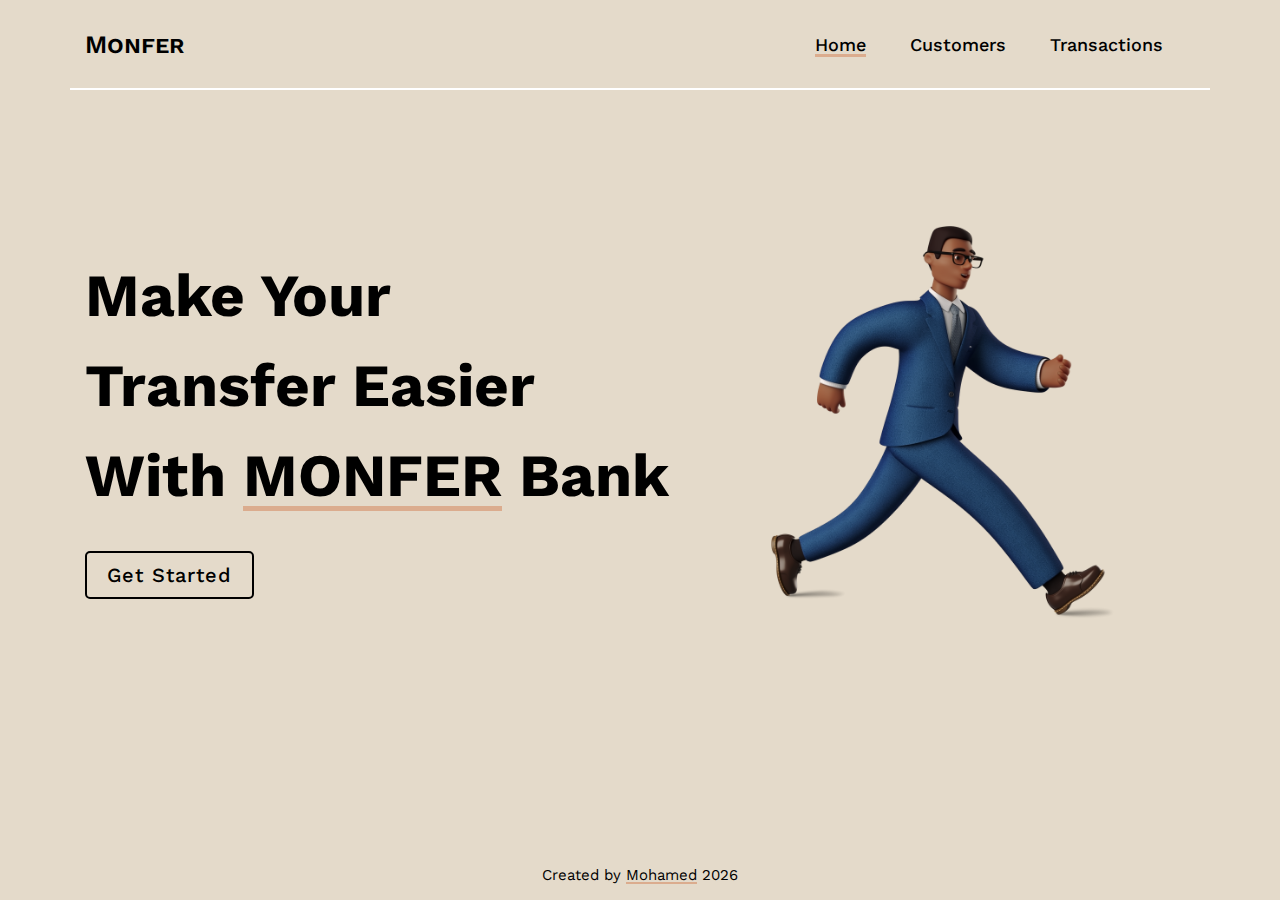
==== index.html @ ad40cb26 "move index.html to root file" ====
<!DOCTYPE html>
<html lang="en">

<head>
    <meta charset="UTF-8">
    <meta http-equiv="X-UA-Compatible" content="IE=edge">
    <meta name="viewport" content="width=device-width, initial-scale=1.0">
    <!-- Font Awesome cdn -->
    <link rel="stylesheet" href="https://cdnjs.cloudflare.com/ajax/libs/font-awesome/6.1.1/css/all.min.css"
        integrity="sha512-KfkfwYDsLkIlwQp6LFnl8zNdLGxu9YAA1QvwINks4PhcElQSvqcyVLLD9aMhXd13uQjoXtEKNosOWaZqXgel0g=="
        crossorigin="anonymous" referrerpolicy="no-referrer" />
    <!-- CSS file -->
    <link rel="stylesheet" href="../styles/main.css">
    <!-- Google fonts (Work Sans) -->
    <link rel="preconnect" href="https://fonts.googleapis.com">
    <link rel="preconnect" href="https://fonts.gstatic.com" crossorigin>
    <link href="https://fonts.googleapis.com/css2?family=Work+Sans:wght@300;400;500;600;700&display=swap"
        rel="stylesheet">

    <title>Monfer Bank</title>
</head>

<body class="light">

    <!-- Start Header -->
    <header class="header">
        <div class="container">
            <a href="index.html" class="logo">
                <i class="logo-icon fa-solid fa-building-columns"></i>
                Monfer
            </a>
            <nav class="nav-links" id="nav-links">
                <a href="index.html" class="nav-item active">Home</a>
                <a href="customers.html" class="nav-item">Customers</a>
                <a href="transactions.html" class="nav-item">Transactions</a>
            </nav>
            <div class="hamburger" id="hamburger">
                <span></span>
                <span></span>
                <span></span>
            </div>
        </div>
    </header>
    <!-- End Header -->

    <!-- Start Landing Page -->
    <section class="landing">
        <div class="container">
            <div class="landing-text">
                <h1 class="title">
                    <div>make Your</div>
                    <div>transfer easier </div>
                    <div>With <span class="bank-name">Monfer</span> Bank</div>
                </h1>
                <a href="customers.html" class="btn start-btn">Get Started</a>
            </div>
            <div class="landing-image">
                <img src="../imgs/landing-img.png" alt="" class="img">
                <div class="message">
                    <span class="circle"></span>
                    <span class="circle"></span>
                    <span class="circle">Hurry up buddy hit the start button</span>
                </div>
            </div>
        </div>
    </section>
    <!-- End Landing Page -->

    <!-- Start Footer -->
    <footer class="footer">
        Created by <span class="name">Mohamed</span> <a class="fa-brands fa-github" target="_blank"
            href="https://github.com/MohamedAlosaili/bank_system"></a>
        <span id="year"></span>
    </footer>
    <!-- End Footer -->


    <script src="../js/main.js"></script>
</body>

</html>
---- styles/main.css ----
/* Start Global Rules */
:root {
  --background-color: #e4daca;
  --color: #000;
  --secondary-color: #d68e65;
  --btn-background-color: #018294;
  --transition-delay: 0.3s;
}
* {
  margin: 0;
  padding: 0;
  font-family: "Work Sans", sans-serif;
  -webkit-box-sizing: border-box;
  -moz-box-sizing: border-box;
  box-sizing: border-box;
}
html {
  font-size: 10px;
}
@media (max-width: 767px) {
  html {
    font-size: 8px;
  }
}
body {
  background-color: var(--background-color, #e4daca);
  color: var(--color, #000);
  min-height: 100vh;
  position: relative;
}
.space-top {
  height: 15rem;
}
.container {
  padding: 0 15px;
  margin: 0 auto;
}
@media (min-width: 576px) {
  .container {
    max-width: 540px;
  }
}
@media (min-width: 768px) {
  .container {
    max-width: 720px;
  }
}
@media (min-width: 992px) {
  .container {
    max-width: 960px;
  }
}
@media (min-width: 1200px) {
  .container {
    max-width: 1140px;
  }
}
a {
  text-decoration: none;
  color: var(--color, #000);
}
.btn {
  display: inline-block;
  font-size: 1.5rem;
  font-weight: 500;
  text-transform: capitalize;
  background-color: transparent;
  color: var(--color);
  border: 2px solid #000;
  padding: 1rem 2rem;
  border-radius: 0.5rem;
  cursor: pointer;
  letter-spacing: 1px;
  -webkit-transition: background-color var(--transition-delay, 0.3s),
    color var(--transition-delay, 0.3s);
  -moz-transition: background-color var(--transition-delay, 0.3s),
    color var(--transition-delay, 0.3s);
  transition: background-color var(--transition-delay, 0.3s),
    color var(--transition-delay, 0.3s);
}
.btn:hover {
  background-color: var(--color, #000);
  color: #fff;
}
.btn:active {
  transform: scale(0.98);
}
/* End Global Rules */
/* Start Header */
.header {
  position: absolute;
  top: 0;
  left: 0;
  width: 100%;
  z-index: 100;
}
header .container {
  position: relative;
  min-height: 9rem;
  display: flex;
  justify-content: space-between;
  align-items: center;
  border-bottom: 2px solid #fff;
}
.header .logo {
  font-size: 2.5rem;
  font-weight: 600;
  font-variant: small-caps;
}
.header .logo .logo-icon {
  color: var(--secondary-color, #d68e65);
}
.header .nav-links {
  display: flex;
  align-items: center;
  justify-content: center;
  margin-right: 1rem;
}
.header .nav-links .nav-item {
  font-size: 1.8rem;
  font-weight: 500;
  margin: 0 0.2rem;
  padding: 1rem 2rem;
  border-radius: 0.5rem;
  position: relative;
  z-index: 1;
}
.header .nav-links .nav-item::before {
  content: "";
  position: absolute;
  bottom: 0.8rem;
  left: 2rem;
  height: 0.3rem;
  width: 0;
  background-color: var(--secondary-color, #d68e65);
  opacity: 0.6;
  z-index: -1;
  -webkit-transition: var(--transition-delay, 0.3s);
  -moz-transition: var(--transition-delay, 0.3s);
  transition: var(--transition-delay, 0.3s);
}
.header .nav-links .nav-item:focus {
  outline: none;
}
.header .nav-links .nav-item:hover::before,
.header .nav-links .nav-item.active::before,
.header .nav-links .nav-item:focus::before {
  width: calc(100% - 4rem);
}
.hamburger {
  display: none;
}
@media (max-width: 767px) {
  .header .nav-links {
    position: absolute;
    top: 100%;
    left: 15px;
    width: calc(100% - 30px);
    height: 0;
    flex-direction: column;
    background-color: #fff;
    border-radius: 0.5rem;
    overflow: hidden;
    /* border: 2px solid transparent; */
    -webkit-transition: var(--transition-delay, 0.3s);
    -moz-transition: var(--transition-delay, 0.3s);
    transition: var(--transition-delay, 0.3s);
  }
  .header .nav-links.active {
    height: 25rem;
    padding: 2rem;
    border: 1px solid #000;
  }
  .header .nav-links .nav-item {
    margin: 1rem;
  }
  .hamburger {
    width: 3rem;
    display: flex;
    flex-direction: column;
    align-items: flex-end;
    gap: 0.5rem;
    cursor: pointer;
  }
  .hamburger span {
    height: 0.3rem;
    background-color: #000;
    border-radius: 5rem;
    width: 100%;
    transform-origin: right center;
    -webkit-transition: var(--transition-delay, 0.3s);
    -moz-transition: var(--transition-delay, 0.3s);
    transition: var(--transition-delay, 0.3s);
  }
  .hamburger.active span:nth-child(2) {
    width: 0;
    -webkit-transition: 0.2s;
    -moz-transition: 0.2s;
    transition: 0.2s;
  }
  .hamburger.active span:nth-child(1) {
    transform-origin: right top;
    transform: rotate(-45deg) translateX(2px);
  }
  .hamburger.active span:nth-child(3) {
    transform-origin: right bottom;
    transform: rotate(45deg) translateX(3px);
  }
}
/* End Header */
/* Start Landing */
.landing .container {
  min-height: calc(100vh - 5rem);
  display: flex;
  justify-content: center;
  align-items: center;
  gap: 5rem;
  padding-top: 10rem;
  padding-bottom: 10rem;
}
@media (max-width: 991px) {
  .landing .container {
    flex-direction: column-reverse;
    padding-top: 20rem;
    gap: 10rem;
  }
}
.landing .landing-text {
  flex: 60%;
}
@media (max-width: 991px) {
  .landing .landing-text {
    text-align: center;
  }
}
.landing-text .title {
  font-size: 6rem;
  text-transform: capitalize;
  line-height: 1.5;
}
@media (max-width: 575px) {
  .landing-text .title {
    font-size: 4.5rem;
  }
}
.landing-text .title .bank-name {
  text-transform: uppercase;
  position: relative;
  z-index: 1;
}
.landing-text .title .bank-name::before {
  content: "";
  position: absolute;
  bottom: 0;
  left: 0;
  height: 0.5rem;
  width: 100%;
  background-color: var(--secondary-color, #d68e65);
  opacity: 0.6;
  z-index: -1;
}
.landing-text .start-btn {
  font-size: 2rem;
  margin-top: 3rem;
}
.landing-image {
  flex: 40%;
  position: relative;
}
@media (max-width: 991px) {
  .landing-image {
    padding: 0 2rem;
  }
}
.landing-image .img {
  width: 100%;
  max-width: 38rem;
}
.landing-image .message {
  position: absolute;
  top: -8rem;
  right: 16rem;
}
@media (max-width: 1199px) {
  .landing-image .message {
    right: 10rem;
  }
}
@media (max-width: 575px) {
  .landing-image .message {
    right: 12rem;
  }
}
.landing-image .message .circle {
  position: absolute;
  display: block;
  background-color: #fff;
  border: 1px solid #000;
  height: 10rem;
  width: 12rem;
  display: flex;
  justify-content: center;
  align-items: center;
  font-size: 1.5rem;
  text-transform: capitalize;
  border-radius: 50%;
  opacity: 0;
  animation: transparency 0.5s 1s forwards;
}
.landing-image .message .circle:nth-of-type(1) {
  height: 1.5rem;
  width: 1.5rem;
  top: 10rem;
  left: -4rem;
}
.landing-image .message .circle:nth-of-type(2) {
  height: 2.5rem;
  width: 2.5rem;
  top: 8rem;
  left: -1.5rem;
  animation-delay: 1.5s;
}
.landing-image .message .circle:nth-of-type(3) {
  padding: 0.5rem 1rem;
  text-align: center;
  animation-delay: 2s;
}
@keyframes transparency {
  100% {
    opacity: 1;
  }
}
/* End Landing */
/* Start Footer */
.footer {
  position: absolute;
  bottom: 0;
  left: 0;
  width: 100%;
  height: 5rem;
  font-size: 1.5rem;
  line-height: 5rem;
  text-align: center;
}
.footer .name {
  position: relative;
}
.footer .name::before {
  content: "";
  position: absolute;
  bottom: 0;
  left: 0;
  height: 0.2rem;
  width: 100%;
  background-color: var(--secondary-color, #d68e65);
  opacity: 0.6;
}
/* End Footer */
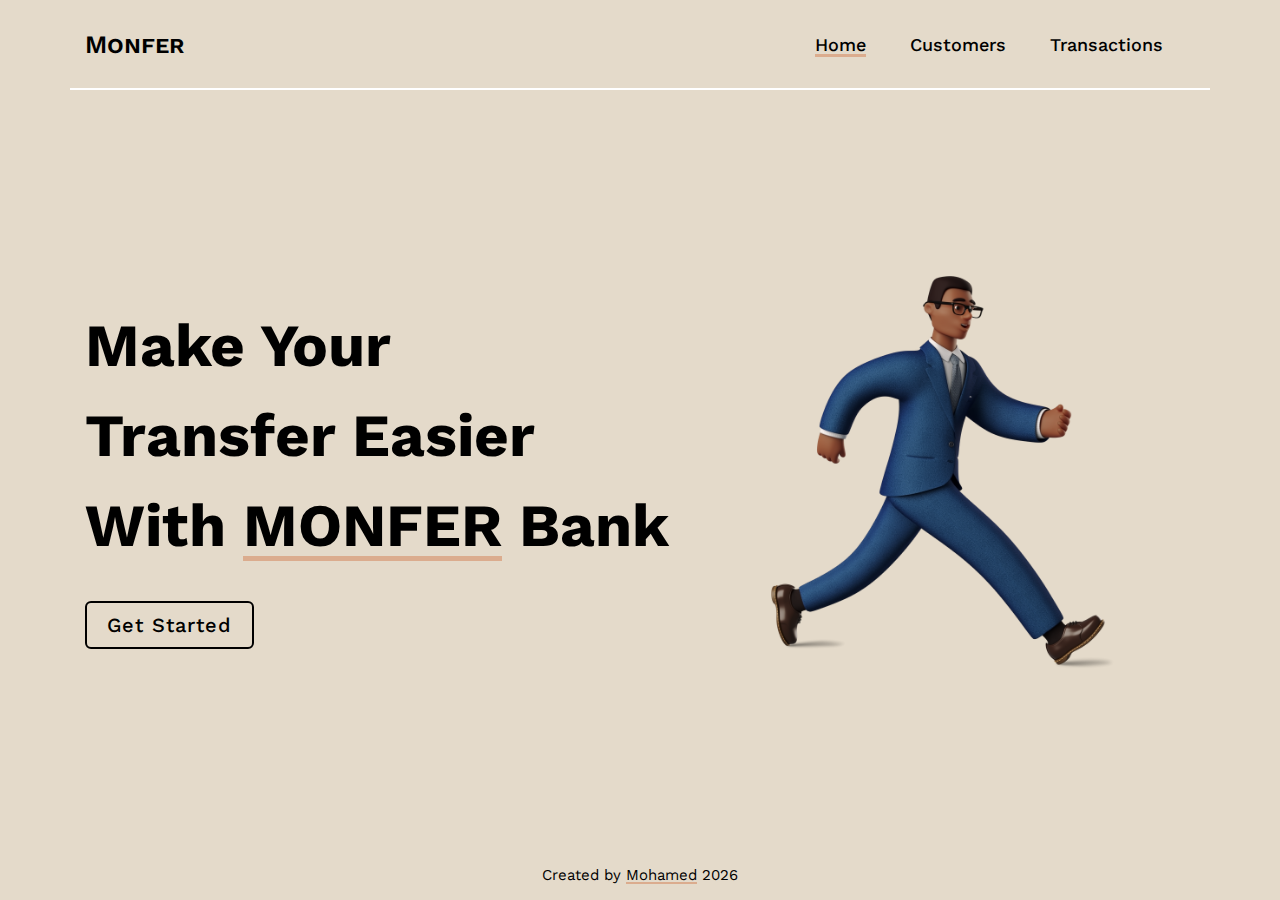
==== commit f01d13e5: "Added Skeleton loader to customers card" ====
--- a/index.html
+++ b/index.html
@@ -1,81 +1,87 @@
 <!DOCTYPE html>
 <html lang="en">
-
-<head>
-    <meta charset="UTF-8">
-    <meta http-equiv="X-UA-Compatible" content="IE=edge">
-    <meta name="viewport" content="width=device-width, initial-scale=1.0">
+  <head>
+    <meta charset="UTF-8" />
+    <meta http-equiv="X-UA-Compatible" content="IE=edge" />
+    <meta name="viewport" content="width=device-width, initial-scale=1.0" />
     <!-- Font Awesome cdn -->
-    <link rel="stylesheet" href="https://cdnjs.cloudflare.com/ajax/libs/font-awesome/6.1.1/css/all.min.css"
-        integrity="sha512-KfkfwYDsLkIlwQp6LFnl8zNdLGxu9YAA1QvwINks4PhcElQSvqcyVLLD9aMhXd13uQjoXtEKNosOWaZqXgel0g=="
-        crossorigin="anonymous" referrerpolicy="no-referrer" />
+    <link
+      rel="stylesheet"
+      href="https://cdnjs.cloudflare.com/ajax/libs/font-awesome/6.1.1/css/all.min.css"
+      integrity="sha512-KfkfwYDsLkIlwQp6LFnl8zNdLGxu9YAA1QvwINks4PhcElQSvqcyVLLD9aMhXd13uQjoXtEKNosOWaZqXgel0g=="
+      crossorigin="anonymous"
+      referrerpolicy="no-referrer"
+    />
     <!-- CSS file -->
-    <link rel="stylesheet" href="../styles/main.css">
+    <link rel="stylesheet" href="styles/main.css" />
     <!-- Google fonts (Work Sans) -->
-    <link rel="preconnect" href="https://fonts.googleapis.com">
-    <link rel="preconnect" href="https://fonts.gstatic.com" crossorigin>
-    <link href="https://fonts.googleapis.com/css2?family=Work+Sans:wght@300;400;500;600;700&display=swap"
-        rel="stylesheet">
+    <link rel="preconnect" href="https://fonts.googleapis.com" />
+    <link rel="preconnect" href="https://fonts.gstatic.com" crossorigin />
+    <link
+      href="https://fonts.googleapis.com/css2?family=Work+Sans:wght@300;400;500;600;700&display=swap"
+      rel="stylesheet"
+    />
 
     <title>Monfer Bank</title>
-</head>
+  </head>
 
-<body class="light">
-
+  <body class="light">
     <!-- Start Header -->
     <header class="header">
-        <div class="container">
-            <a href="index.html" class="logo">
-                <i class="logo-icon fa-solid fa-building-columns"></i>
-                Monfer
-            </a>
-            <nav class="nav-links" id="nav-links">
-                <a href="index.html" class="nav-item active">Home</a>
-                <a href="customers.html" class="nav-item">Customers</a>
-                <a href="transactions.html" class="nav-item">Transactions</a>
-            </nav>
-            <div class="hamburger" id="hamburger">
-                <span></span>
-                <span></span>
-                <span></span>
-            </div>
+      <div class="container">
+        <a href="index.html" class="logo">
+          <i class="logo-icon fa-solid fa-building-columns"></i>
+          Monfer
+        </a>
+        <nav class="nav-links" id="nav-links">
+          <a href="index.html" class="nav-item active">Home</a>
+          <a href="pages/customers.html" class="nav-item">Customers</a>
+          <a href="pages/transactions.html" class="nav-item">Transactions</a>
+        </nav>
+        <div class="hamburger" id="hamburger">
+          <span></span>
+          <span></span>
+          <span></span>
         </div>
+      </div>
     </header>
     <!-- End Header -->
 
     <!-- Start Landing Page -->
     <section class="landing">
-        <div class="container">
-            <div class="landing-text">
-                <h1 class="title">
-                    <div>make Your</div>
-                    <div>transfer easier </div>
-                    <div>With <span class="bank-name">Monfer</span> Bank</div>
-                </h1>
-                <a href="customers.html" class="btn start-btn">Get Started</a>
-            </div>
-            <div class="landing-image">
-                <img src="../imgs/landing-img.png" alt="" class="img">
-                <div class="message">
-                    <span class="circle"></span>
-                    <span class="circle"></span>
-                    <span class="circle">Hurry up buddy hit the start button</span>
-                </div>
-            </div>
+      <div class="container">
+        <div class="landing-text">
+          <h1 class="title">
+            make Your <br />
+            transfer easier <br />
+            With <span class="bank-name">Monfer</span> Bank
+          </h1>
+          <a href="pages/customers.html" class="btn start-btn">Get Started</a>
         </div>
+        <div class="landing-image">
+          <img src="imgs/landing-img.png" alt="" class="img" />
+          <div class="message">
+            <span class="circle"></span>
+            <span class="circle"></span>
+            <span class="circle">Hurry up buddy hit the start button</span>
+          </div>
+        </div>
+      </div>
     </section>
     <!-- End Landing Page -->
 
     <!-- Start Footer -->
     <footer class="footer">
-        Created by <span class="name">Mohamed</span> <a class="fa-brands fa-github" target="_blank"
-            href="https://github.com/MohamedAlosaili/bank_system"></a>
-        <span id="year"></span>
+      Created by <span class="name">Mohamed</span>
+      <a
+        class="fa-brands fa-github"
+        target="_blank"
+        href="https://github.com/MohamedAlosaili/bank_system"
+      ></a>
+      <span id="year"></span>
     </footer>
     <!-- End Footer -->
 
-
-    <script src="../js/main.js"></script>
-</body>
-
-</html>+    <script src="js/main.js"></script>
+  </body>
+</html>
--- a/styles/main.css
+++ b/styles/main.css
@@ -1,10 +1,13 @@
 /* Start Global Rules */
 :root {
   --background-color: #e4daca;
-  --color: #000;
+  --black: #000;
+  --white: #fff;
   --secondary-color: #d68e65;
-  --btn-background-color: #018294;
   --transition-delay: 0.3s;
+  --section-padding: 10rem;
+  --text-size: 1.5rem;
+  --border-radius: 0.6rem;
 }
 * {
   margin: 0;
@@ -24,7 +27,7 @@
 }
 body {
   background-color: var(--background-color, #e4daca);
-  color: var(--color, #000);
+  color: var(--black, #000);
   min-height: 100vh;
   position: relative;
 }
@@ -57,18 +60,18 @@
 }
 a {
   text-decoration: none;
-  color: var(--color, #000);
+  color: var(--black, #000);
 }
 .btn {
   display: inline-block;
-  font-size: 1.5rem;
+  font-size: var(--text-size, 1.5rem);
   font-weight: 500;
   text-transform: capitalize;
   background-color: transparent;
-  color: var(--color);
-  border: 2px solid #000;
+  color: var(--black, #000);
+  border: 2px solid var(--black, #000);
   padding: 1rem 2rem;
-  border-radius: 0.5rem;
+  border-radius: var(--border-radius, 0.6rem);
   cursor: pointer;
   letter-spacing: 1px;
   -webkit-transition: background-color var(--transition-delay, 0.3s),
@@ -79,8 +82,8 @@
     color var(--transition-delay, 0.3s);
 }
 .btn:hover {
-  background-color: var(--color, #000);
-  color: #fff;
+  background-color: var(--black, #000);
+  color: var(--white, #fff);
 }
 .btn:active {
   transform: scale(0.98);
@@ -100,7 +103,7 @@
   display: flex;
   justify-content: space-between;
   align-items: center;
-  border-bottom: 2px solid #fff;
+  border-bottom: 2px solid var(--white, #fff);
 }
 .header .logo {
   font-size: 2.5rem;
@@ -121,7 +124,7 @@
   font-weight: 500;
   margin: 0 0.2rem;
   padding: 1rem 2rem;
-  border-radius: 0.5rem;
+  border-radius: var(--border-radius, 0.6rem);
   position: relative;
   z-index: 1;
 }
@@ -158,10 +161,9 @@
     width: calc(100% - 30px);
     height: 0;
     flex-direction: column;
-    background-color: #fff;
-    border-radius: 0.5rem;
+    background-color: var(--white, #fff);
+    border-radius: var(--border-radius, 0.6rem);
     overflow: hidden;
-    /* border: 2px solid transparent; */
     -webkit-transition: var(--transition-delay, 0.3s);
     -moz-transition: var(--transition-delay, 0.3s);
     transition: var(--transition-delay, 0.3s);
@@ -169,7 +171,7 @@
   .header .nav-links.active {
     height: 25rem;
     padding: 2rem;
-    border: 1px solid #000;
+    border: 1px solid var(--black, #000);
   }
   .header .nav-links .nav-item {
     margin: 1rem;
@@ -184,19 +186,24 @@
   }
   .hamburger span {
     height: 0.3rem;
-    background-color: #000;
-    border-radius: 5rem;
+    background-color: var(--black, #000);
+    border-radius: var(--border-radius, 0.6rem);
     width: 100%;
     transform-origin: right center;
     -webkit-transition: var(--transition-delay, 0.3s);
     -moz-transition: var(--transition-delay, 0.3s);
     transition: var(--transition-delay, 0.3s);
   }
+  .hamburger span:nth-child(2) {
+    -webkit-transition-delay: 0.2s;
+    -moz-transition-delay: 0.2s;
+    transition-delay: 0.2s;
+  }
   .hamburger.active span:nth-child(2) {
     width: 0;
-    -webkit-transition: 0.2s;
-    -moz-transition: 0.2s;
-    transition: 0.2s;
+    -webkit-transition: calc(var(--transition-delay) - 0.1s);
+    -moz-transition: calc(var(--transition-delay) - 0.1s);
+    transition: calc(var(--transition-delay) - 0.1s);
   }
   .hamburger.active span:nth-child(1) {
     transform-origin: right top;
@@ -215,13 +222,12 @@
   justify-content: center;
   align-items: center;
   gap: 5rem;
-  padding-top: 10rem;
-  padding-bottom: 10rem;
+  padding-top: calc(var(--section-padding) * 2);
+  padding-bottom: var(--section-padding);
 }
 @media (max-width: 991px) {
   .landing .container {
     flex-direction: column-reverse;
-    padding-top: 20rem;
     gap: 10rem;
   }
 }
@@ -294,14 +300,14 @@
 .landing-image .message .circle {
   position: absolute;
   display: block;
-  background-color: #fff;
-  border: 1px solid #000;
+  background-color: var(--white, #fff);
+  border: 1px solid var(--black, #000);
   height: 10rem;
   width: 12rem;
   display: flex;
   justify-content: center;
   align-items: center;
-  font-size: 1.5rem;
+  font-size: var(--text-size, 1.5rem);
   text-transform: capitalize;
   border-radius: 50%;
   opacity: 0;
@@ -338,7 +344,7 @@
   left: 0;
   width: 100%;
   height: 5rem;
-  font-size: 1.5rem;
+  font-size: var(--text-size, 1.5rem);
   line-height: 5rem;
   text-align: center;
 }
